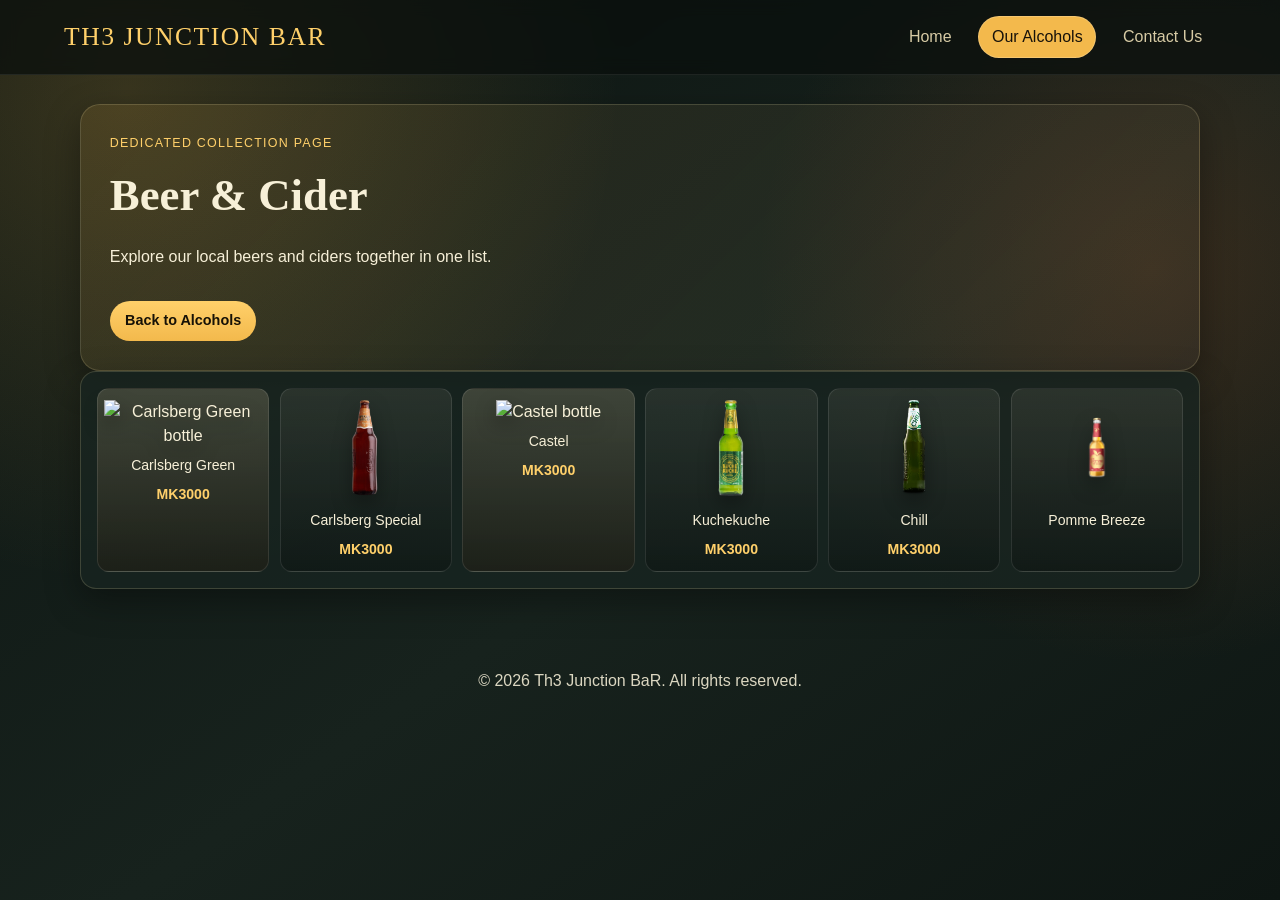
==== beer-cider.html @ 7e66b1f6 "Initial commit" ====
<!DOCTYPE html>
<html lang="en">
<head>
  <meta charset="UTF-8">
  <meta name="viewport" content="width=device-width, initial-scale=1.0">
  <title>Beer & Cider | Th3 Junction BaR</title>
  <link rel="stylesheet" href="styles.css">
</head>
<body>
  <header class="site-header">
    <a class="brand" href="index.html">Th3 Junction BaR</a>
    <nav class="site-nav" aria-label="Main navigation">
      <a href="index.html">Home</a>
      <a href="alcohols.html" class="active">Our Alcohols</a>
      <a href="contact.html">Contact Us</a>
    </nav>
  </header>

  <main>
    <section class="hero compact">
      <p class="tag">Dedicated collection page</p>
      <h1>Beer & Cider</h1>
      <p>Explore our local beers and ciders together in one list.</p>
      <a class="cta cta-small" href="alcohols.html">Back to Alcohols</a>
    </section>

    <section class="card" aria-label="Beer and cider collection">
      <div class="bottle-grid" aria-label="Local beer and cider bottles">
        <div class="bottle-item bottle-item-soft"><img class="bottle-photo bottle-photo-green" src="images/carlsberg-green.jpg" alt="Carlsberg Green bottle"><p>Carlsberg Green</p><p class="drink-price">MK3000</p></div>
        <div class="bottle-item"><img class="bottle-photo" src="images/carlsberg-special.png" alt="Carlsberg Special bottle"><p>Carlsberg Special</p><p class="drink-price">MK3000</p></div>
        <div class="bottle-item bottle-item-soft"><img class="bottle-photo bottle-photo-castel" src="images/castel.jpg" alt="Castel bottle"><p>Castel</p><p class="drink-price">MK3000</p></div>
        <div class="bottle-item"><img class="bottle-photo" src="images/kuchekuche.png" alt="Kuchekuche bottle"><p>Kuchekuche</p><p class="drink-price">MK3000</p></div>
        <div class="bottle-item"><img class="bottle-photo" src="images/Chill.png" alt="Chill bottle"><p>Chill</p><p class="drink-price">MK3000</p></div>
        <div class="bottle-item"><img class="bottle-photo" src="images/pomme-breeze.png" alt="Pomme Breeze bottle"><p>Pomme Breeze</p></div>
      </div>
    </section>
  </main>

  <footer class="site-footer">
    <p>&copy; <span id="year"></span> Th3 Junction BaR. All rights reserved.</p>
  </footer>

  <script src="script.js"></script>
</body>
</html>
---- styles.css ----
:root {
  --bg: #0f1714;
  --panel: rgba(24, 37, 32, 0.78);
  --panel-border: rgba(245, 225, 166, 0.18);
  --text: #f7f0d8;
  --muted: #d7cba5;
  --accent: #f3b94c;
  --accent-strong: #ffd06a;
  --shadow: 0 12px 34px rgba(0, 0, 0, 0.35);
}

* {
  box-sizing: border-box;
}

body {
  margin: 0;
  font-family: "Trebuchet MS", "Lucida Sans Unicode", "Lucida Grande", sans-serif;
  color: var(--text);
  background:
    radial-gradient(circle at 10% 10%, rgba(243, 185, 76, 0.18), transparent 35%),
    radial-gradient(circle at 90% 30%, rgba(158, 80, 35, 0.25), transparent 30%),
    linear-gradient(145deg, #0d1512, #17221d 55%, #0e1613);
  min-height: 100vh;
  line-height: 1.5;
}

.index-page {
  background:
    linear-gradient(145deg, rgba(7, 12, 11, 0.9), rgba(10, 16, 14, 0.94)),
    url("images/Junction Bar 3.png") center/62% no-repeat,
    #050707;
}

.site-header {
  display: flex;
  justify-content: space-between;
  align-items: center;
  gap: 1rem;
  padding: 1rem 5vw;
  position: sticky;
  top: 0;
  backdrop-filter: blur(8px);
  background: rgba(10, 15, 13, 0.75);
  border-bottom: 1px solid rgba(255, 255, 255, 0.08);
  z-index: 50;
}

.brand {
  font-family: "Copperplate", "Papyrus", fantasy;
  font-size: clamp(1.1rem, 2vw, 1.6rem);
  letter-spacing: 0.06em;
  text-transform: uppercase;
  color: var(--accent-strong);
  text-decoration: none;
}

.site-nav {
  display: flex;
  gap: 0.8rem;
  flex-wrap: wrap;
}

.site-nav a {
  color: var(--muted);
  text-decoration: none;
  padding: 0.5rem 0.8rem;
  border-radius: 999px;
  border: 1px solid transparent;
  transition: 220ms ease;
}

.site-nav a:hover,
.site-nav a.active {
  color: #17120a;
  background: var(--accent);
  border-color: rgba(255, 255, 255, 0.2);
}

main {
  width: min(1120px, 90vw);
  margin: 1.8rem auto 3rem;
}

.hero {
  background: linear-gradient(135deg, rgba(243, 185, 76, 0.11), rgba(255, 255, 255, 0.03));
  border: 1px solid var(--panel-border);
  border-radius: 20px;
  padding: clamp(1.2rem, 4vw, 2.2rem);
  box-shadow: var(--shadow);
  animation: rise 550ms ease-out;
}

.hero-slideshow {
  position: relative;
  overflow: hidden;
  min-height: clamp(280px, 45vw, 390px);
}

.hero-slides,
.hero-shade {
  position: absolute;
  inset: 0;
}

.hero-slides {
  z-index: 0;
}

.hero-slide {
  position: absolute;
  inset: 0;
  background-size: cover;
  background-position: center;
  opacity: 0;
  transform: scale(1.03);
  transition: opacity 900ms ease;
}

.hero-slide.active {
  opacity: 1;
  animation: hero-pan 7s ease-in-out infinite alternate;
}

.hero-shade {
  z-index: 1;
  background: linear-gradient(130deg, rgba(6, 8, 10, 0.68), rgba(24, 15, 8, 0.52));
}

.hero-content {
  position: relative;
  z-index: 2;
  max-width: 720px;
}

.hero.compact {
  padding: clamp(1rem, 3.2vw, 1.8rem);
}

.alcohols-banner {
  background:
    linear-gradient(135deg, rgba(12, 8, 5, 0.62), rgba(38, 19, 8, 0.52)),
    url("images/16-Sunrise-Malawi-lake.webp") center/cover no-repeat;
  min-height: 220px;
}

.tag {
  margin: 0;
  text-transform: uppercase;
  letter-spacing: 0.1em;
  font-size: 0.78rem;
  color: var(--accent-strong);
}

h1,
h2 {
  font-family: "Georgia", "Times New Roman", serif;
}

h1 {
  margin: 0.6rem 0;
  font-size: clamp(1.6rem, 4vw, 2.8rem);
}

.cards,
.contact-grid {
  margin-top: 1.4rem;
  display: grid;
  grid-template-columns: repeat(auto-fit, minmax(220px, 1fr));
  gap: 1rem;
}

.card {
  background: var(--panel);
  border: 1px solid var(--panel-border);
  border-radius: 16px;
  padding: 1rem;
  box-shadow: var(--shadow);
  animation: rise 700ms ease-out;
}

.card h2 {
  margin-top: 0;
  color: var(--accent-strong);
}

.whiskey-card {
  background:
    linear-gradient(135deg, rgba(10, 8, 8, 0.72), rgba(41, 20, 9, 0.58)),
    url("images/Whiskeys.jpg") center/cover no-repeat;
}

.vodka-card {
  background:
    linear-gradient(135deg, rgba(4, 20, 30, 0.72), rgba(11, 36, 62, 0.6)),
    url("images/Vodka.jpg") center/cover no-repeat;
}

.gin-brandy-card {
  background:
    linear-gradient(135deg, rgba(8, 8, 8, 0.66), rgba(28, 20, 14, 0.58)),
    url("images/gin n brandy logo.jpg") center/cover no-repeat;
}

.rum-card {
  background:
    linear-gradient(135deg, rgba(12, 8, 8, 0.74), rgba(58, 24, 8, 0.58)),
    url("images/Rum.jpg") center/cover no-repeat;
}

.tequila-card {
  background:
    linear-gradient(135deg, rgba(28, 20, 6, 0.72), rgba(66, 44, 10, 0.56)),
    url("images/Tequila.jpg") center/cover no-repeat;
}

.beer-cider-card {
  background:
    linear-gradient(135deg, rgba(10, 8, 8, 0.7), rgba(36, 18, 8, 0.58)),
    url("images/beers.jpg") center/cover no-repeat;
}

.wine-card {
  background:
    linear-gradient(135deg, rgba(20, 8, 12, 0.74), rgba(52, 12, 24, 0.58)),
    url("images/casket wines.jpg") center/cover no-repeat;
}

.non-alcoholic-card {
  background:
    linear-gradient(135deg, rgba(8, 8, 8, 0.74), rgba(20, 24, 28, 0.6)),
    url("images/non alcoholic.webp") center/cover no-repeat;
}

.drink-tabs {
  display: grid;
  gap: 0.8rem;
}

.tab-buttons {
  display: flex;
  gap: 0.55rem;
  flex-wrap: wrap;
}

.tab-btn {
  border: 1px solid rgba(255, 255, 255, 0.2);
  border-radius: 999px;
  padding: 0.42rem 0.85rem;
  background: rgba(0, 0, 0, 0.25);
  color: var(--muted);
  cursor: pointer;
}

.tab-btn.active {
  background: linear-gradient(180deg, var(--accent-strong), var(--accent));
  color: #1d1508;
  border-color: rgba(255, 255, 255, 0.35);
}

.tab-panel {
  display: block;
}

.tab-panel[hidden] {
  display: none;
}

.bottle-grid {
  display: grid;
  grid-template-columns: repeat(auto-fit, minmax(120px, 1fr));
  gap: 0.65rem;
}

.bottle-item {
  text-align: center;
  background: linear-gradient(180deg, rgba(255, 240, 210, 0.08), rgba(0, 0, 0, 0.24));
  border: 1px solid rgba(255, 255, 255, 0.1);
  border-radius: 12px;
  padding: 0.7rem 0.4rem;
}

.bottle-item-soft {
  background: linear-gradient(180deg, rgba(248, 226, 180, 0.18), rgba(41, 28, 14, 0.35));
}

.bottle-item p {
  margin: 0.45rem 0 0;
  font-size: 0.88rem;
}

.drink-price {
  margin-top: 0.2rem;
  font-size: 0.82rem;
  font-weight: 700;
  color: var(--accent-strong);
}

.bottle-photo {
  width: 44px;
  height: 96px;
  object-fit: contain;
  filter: drop-shadow(0 8px 10px rgba(0, 0, 0, 0.35));
}

.bottle-photo-green {
  width: 50px;
  height: 106px;
}

.bottle-photo-castel {
  width: 58px;
  height: 122px;
}

.bottle-photo-gin {
  width: 62px;
  height: 146px;
}

.bottle-photo-brandy {
  width: 58px;
  height: 134px;
}

.bottle-photo-vodka {
  width: 62px;
  height: 146px;
}

.cta {
  display: inline-block;
  margin-top: 1rem;
  padding: 0.72rem 1.2rem;
  text-decoration: none;
  color: #161106;
  background: linear-gradient(180deg, var(--accent-strong), var(--accent));
  border-radius: 999px;
  font-weight: 700;
}

.cta-small {
  padding: 0.58rem 0.95rem;
  font-size: 0.9rem;
}

.contact-form-wrap {
  margin-top: 1.3rem;
}

.contact-form {
  display: grid;
  gap: 0.55rem;
  background: var(--panel);
  border: 1px solid var(--panel-border);
  border-radius: 16px;
  padding: 1rem;
  box-shadow: var(--shadow);
}

input,
textarea,
button {
  font: inherit;
}

input,
textarea {
  width: 100%;
  background: rgba(0, 0, 0, 0.26);
  color: var(--text);
  border: 1px solid rgba(255, 255, 255, 0.15);
  border-radius: 10px;
  padding: 0.65rem;
}

button {
  margin-top: 0.35rem;
  border: none;
  border-radius: 10px;
  padding: 0.7rem;
  background: linear-gradient(180deg, var(--accent-strong), var(--accent));
  color: #1d1508;
  font-weight: 700;
  cursor: pointer;
}

.site-footer {
  text-align: center;
  padding: 1rem;
  color: rgba(247, 240, 216, 0.88);
}

@keyframes rise {
  from {
    opacity: 0;
    transform: translateY(10px);
  }
  to {
    opacity: 1;
    transform: translateY(0);
  }
}

@keyframes hero-pan {
  from {
    transform: scale(1.03) translateX(-1%);
  }
  to {
    transform: scale(1.08) translateX(1%);
  }
}

@media (max-width: 700px) {
  .site-header {
    flex-direction: column;
    align-items: flex-start;
  }

  .site-nav {
    width: 100%;
  }
}
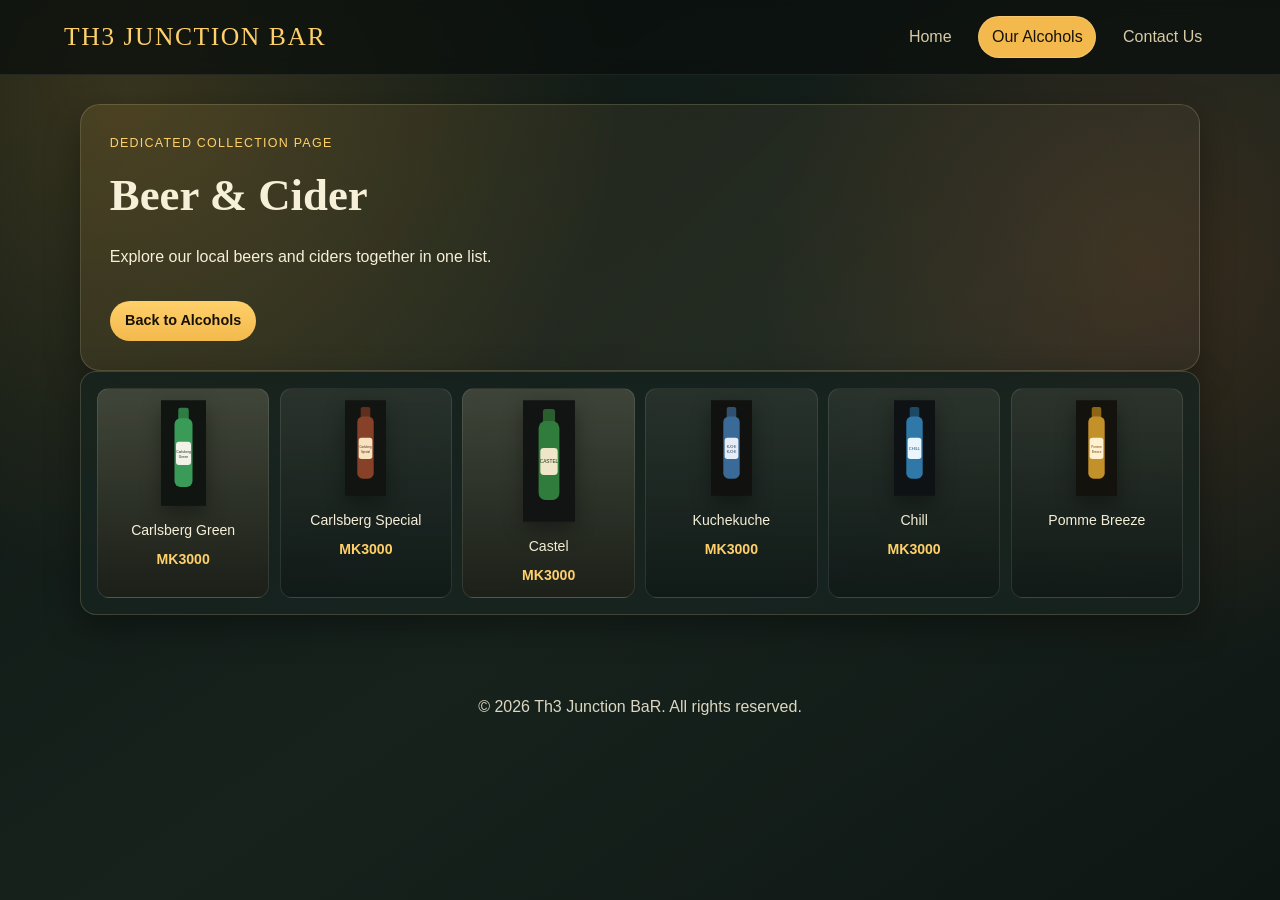
==== commit af6a0613: "fix: use SVG images on beer page for faster loading" ====
--- a/beer-cider.html
+++ b/beer-cider.html
@@ -26,12 +26,12 @@
 
     <section class="card" aria-label="Beer and cider collection">
       <div class="bottle-grid" aria-label="Local beer and cider bottles">
-        <div class="bottle-item bottle-item-soft"><img class="bottle-photo bottle-photo-green" src="images/carlsberg-green.jpg" alt="Carlsberg Green bottle"><p>Carlsberg Green</p><p class="drink-price">MK3000</p></div>
-        <div class="bottle-item"><img class="bottle-photo" src="images/carlsberg-special.png" alt="Carlsberg Special bottle"><p>Carlsberg Special</p><p class="drink-price">MK3000</p></div>
-        <div class="bottle-item bottle-item-soft"><img class="bottle-photo bottle-photo-castel" src="images/castel.jpg" alt="Castel bottle"><p>Castel</p><p class="drink-price">MK3000</p></div>
-        <div class="bottle-item"><img class="bottle-photo" src="images/kuchekuche.png" alt="Kuchekuche bottle"><p>Kuchekuche</p><p class="drink-price">MK3000</p></div>
-        <div class="bottle-item"><img class="bottle-photo" src="images/Chill.png" alt="Chill bottle"><p>Chill</p><p class="drink-price">MK3000</p></div>
-        <div class="bottle-item"><img class="bottle-photo" src="images/pomme-breeze.png" alt="Pomme Breeze bottle"><p>Pomme Breeze</p></div>
+        <div class="bottle-item bottle-item-soft"><img class="bottle-photo bottle-photo-green" src="images/carlsberg-green.svg" alt="Carlsberg Green bottle" loading="lazy"><p>Carlsberg Green</p><p class="drink-price">MK3000</p></div>
+        <div class="bottle-item"><img class="bottle-photo" src="images/carlsberg-special.svg" alt="Carlsberg Special bottle" loading="lazy"><p>Carlsberg Special</p><p class="drink-price">MK3000</p></div>
+        <div class="bottle-item bottle-item-soft"><img class="bottle-photo bottle-photo-castel" src="images/castel.svg" alt="Castel bottle" loading="lazy"><p>Castel</p><p class="drink-price">MK3000</p></div>
+        <div class="bottle-item"><img class="bottle-photo" src="images/kuchekuche.svg" alt="Kuchekuche bottle" loading="lazy"><p>Kuchekuche</p><p class="drink-price">MK3000</p></div>
+        <div class="bottle-item"><img class="bottle-photo" src="images/chill.svg" alt="Chill bottle" loading="lazy"><p>Chill</p><p class="drink-price">MK3000</p></div>
+        <div class="bottle-item"><img class="bottle-photo" src="images/pomme-breeze.svg" alt="Pomme Breeze bottle" loading="lazy"><p>Pomme Breeze</p></div>
       </div>
     </section>
   </main>
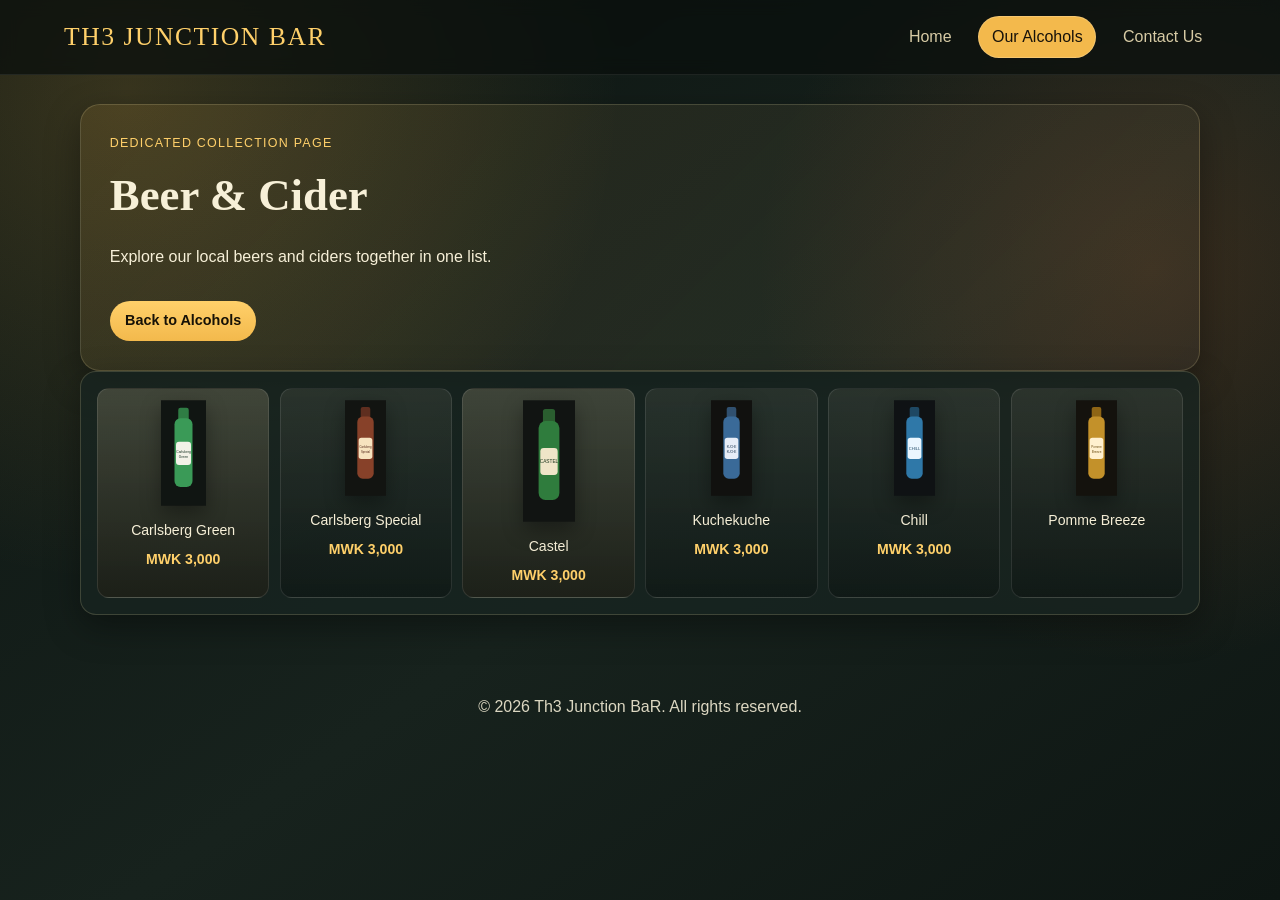
==== commit 89a578ef: "chore: standardize all drink price currency labels to MWK" ====
--- a/beer-cider.html
+++ b/beer-cider.html
@@ -26,11 +26,11 @@
 
     <section class="card" aria-label="Beer and cider collection">
       <div class="bottle-grid" aria-label="Local beer and cider bottles">
-        <div class="bottle-item bottle-item-soft"><img class="bottle-photo bottle-photo-green" src="images/carlsberg-green.svg" alt="Carlsberg Green bottle" loading="lazy"><p>Carlsberg Green</p><p class="drink-price">MK3000</p></div>
-        <div class="bottle-item"><img class="bottle-photo" src="images/carlsberg-special.svg" alt="Carlsberg Special bottle" loading="lazy"><p>Carlsberg Special</p><p class="drink-price">MK3000</p></div>
-        <div class="bottle-item bottle-item-soft"><img class="bottle-photo bottle-photo-castel" src="images/castel.svg" alt="Castel bottle" loading="lazy"><p>Castel</p><p class="drink-price">MK3000</p></div>
-        <div class="bottle-item"><img class="bottle-photo" src="images/kuchekuche.svg" alt="Kuchekuche bottle" loading="lazy"><p>Kuchekuche</p><p class="drink-price">MK3000</p></div>
-        <div class="bottle-item"><img class="bottle-photo" src="images/chill.svg" alt="Chill bottle" loading="lazy"><p>Chill</p><p class="drink-price">MK3000</p></div>
+        <div class="bottle-item bottle-item-soft"><img class="bottle-photo bottle-photo-green" src="images/carlsberg-green.svg" alt="Carlsberg Green bottle" loading="lazy"><p>Carlsberg Green</p><p class="drink-price">MWK 3,000</p></div>
+        <div class="bottle-item"><img class="bottle-photo" src="images/carlsberg-special.svg" alt="Carlsberg Special bottle" loading="lazy"><p>Carlsberg Special</p><p class="drink-price">MWK 3,000</p></div>
+        <div class="bottle-item bottle-item-soft"><img class="bottle-photo bottle-photo-castel" src="images/castel.svg" alt="Castel bottle" loading="lazy"><p>Castel</p><p class="drink-price">MWK 3,000</p></div>
+        <div class="bottle-item"><img class="bottle-photo" src="images/kuchekuche.svg" alt="Kuchekuche bottle" loading="lazy"><p>Kuchekuche</p><p class="drink-price">MWK 3,000</p></div>
+        <div class="bottle-item"><img class="bottle-photo" src="images/chill.svg" alt="Chill bottle" loading="lazy"><p>Chill</p><p class="drink-price">MWK 3,000</p></div>
         <div class="bottle-item"><img class="bottle-photo" src="images/pomme-breeze.svg" alt="Pomme Breeze bottle" loading="lazy"><p>Pomme Breeze</p></div>
       </div>
     </section>
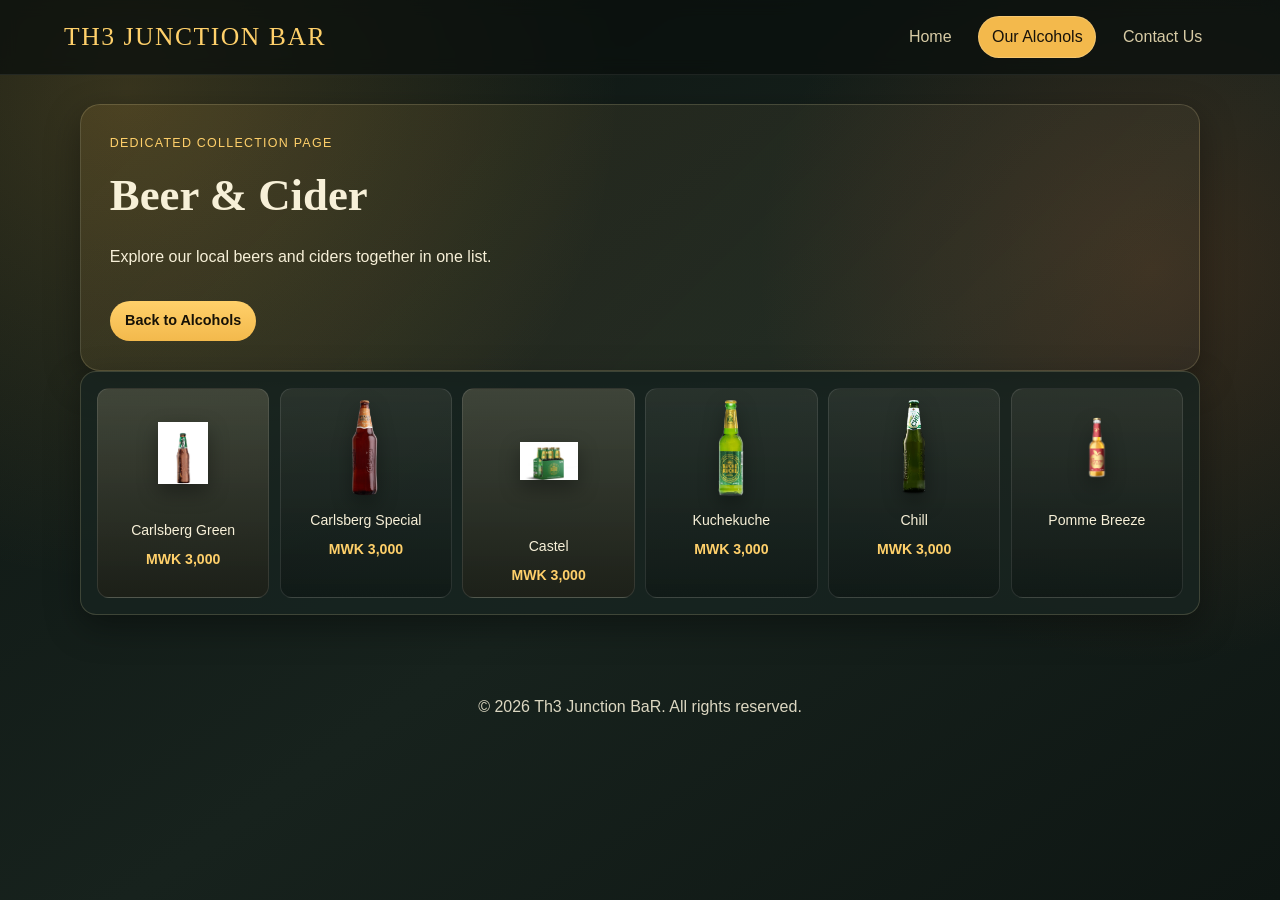
==== commit 02715132: "fix: restore beer-cider image sources to stable raster assets" ====
--- a/beer-cider.html
+++ b/beer-cider.html
@@ -26,12 +26,12 @@
 
     <section class="card" aria-label="Beer and cider collection">
       <div class="bottle-grid" aria-label="Local beer and cider bottles">
-        <div class="bottle-item bottle-item-soft"><img class="bottle-photo bottle-photo-green" src="images/carlsberg-green.svg" alt="Carlsberg Green bottle" loading="lazy"><p>Carlsberg Green</p><p class="drink-price">MWK 3,000</p></div>
-        <div class="bottle-item"><img class="bottle-photo" src="images/carlsberg-special.svg" alt="Carlsberg Special bottle" loading="lazy"><p>Carlsberg Special</p><p class="drink-price">MWK 3,000</p></div>
-        <div class="bottle-item bottle-item-soft"><img class="bottle-photo bottle-photo-castel" src="images/castel.svg" alt="Castel bottle" loading="lazy"><p>Castel</p><p class="drink-price">MWK 3,000</p></div>
-        <div class="bottle-item"><img class="bottle-photo" src="images/kuchekuche.svg" alt="Kuchekuche bottle" loading="lazy"><p>Kuchekuche</p><p class="drink-price">MWK 3,000</p></div>
-        <div class="bottle-item"><img class="bottle-photo" src="images/chill.svg" alt="Chill bottle" loading="lazy"><p>Chill</p><p class="drink-price">MWK 3,000</p></div>
-        <div class="bottle-item"><img class="bottle-photo" src="images/pomme-breeze.svg" alt="Pomme Breeze bottle" loading="lazy"><p>Pomme Breeze</p></div>
+        <div class="bottle-item bottle-item-soft"><img class="bottle-photo bottle-photo-green" src="images/carlsberg-green.jpeg" alt="Carlsberg Green bottle" loading="lazy" decoding="async"><p>Carlsberg Green</p><p class="drink-price">MWK 3,000</p></div>
+        <div class="bottle-item"><img class="bottle-photo" src="images/carlsberg-special.png" alt="Carlsberg Special bottle" loading="lazy" decoding="async"><p>Carlsberg Special</p><p class="drink-price">MWK 3,000</p></div>
+        <div class="bottle-item bottle-item-soft"><img class="bottle-photo bottle-photo-castel" src="images/castel.png" alt="Castel bottle" loading="lazy" decoding="async"><p>Castel</p><p class="drink-price">MWK 3,000</p></div>
+        <div class="bottle-item"><img class="bottle-photo" src="images/kuchekuche.png" alt="Kuchekuche bottle" loading="lazy" decoding="async"><p>Kuchekuche</p><p class="drink-price">MWK 3,000</p></div>
+        <div class="bottle-item"><img class="bottle-photo" src="images/Chill.png" alt="Chill bottle" loading="lazy" decoding="async"><p>Chill</p><p class="drink-price">MWK 3,000</p></div>
+        <div class="bottle-item"><img class="bottle-photo" src="images/pomme-breeze.png" alt="Pomme Breeze bottle" loading="lazy" decoding="async"><p>Pomme Breeze</p></div>
       </div>
     </section>
   </main>
